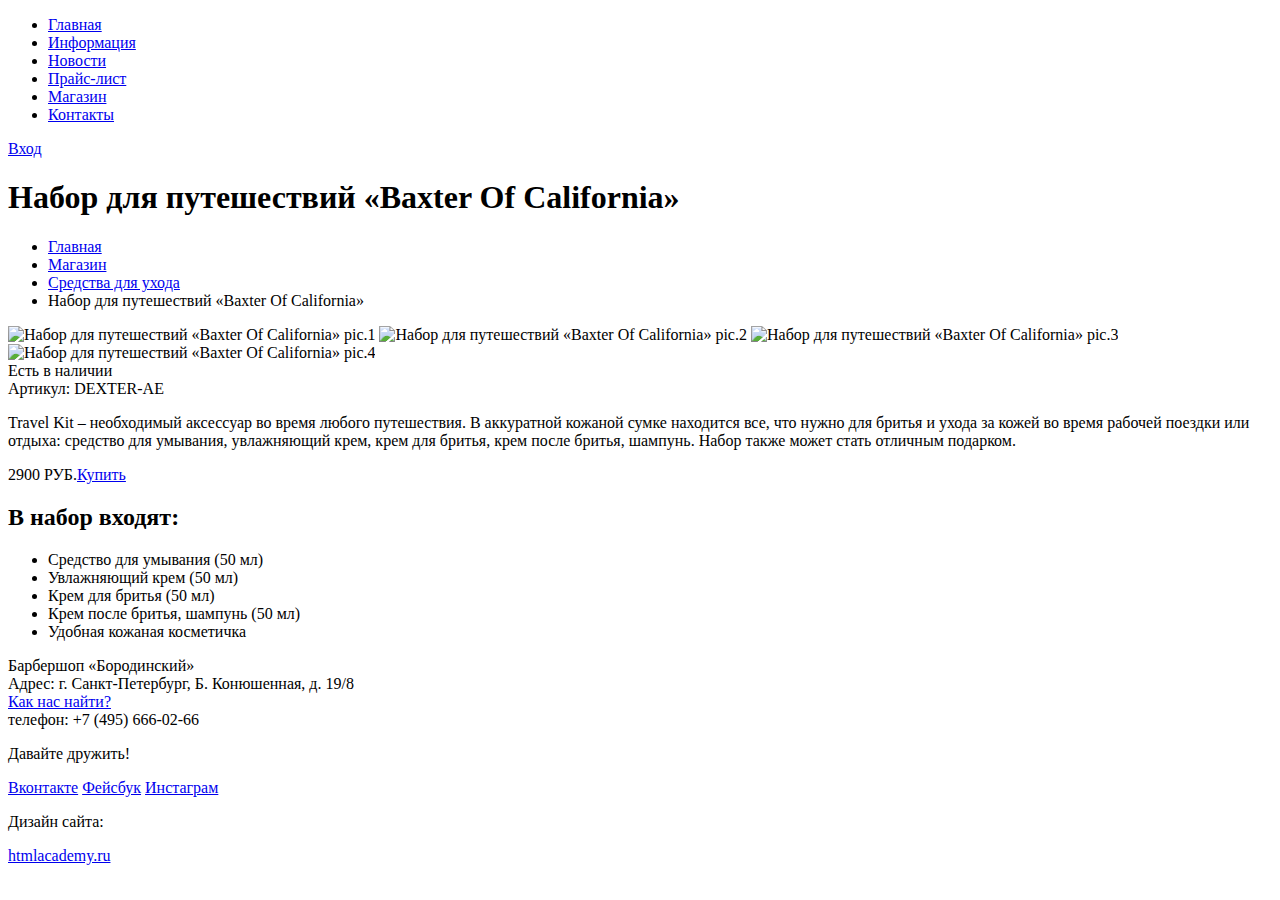
==== catalog-item.html @ 0af70667 "изменения в catalog и catalog-item (доделан)" ====
<!DOCTYPE html>
<html>
<head>
    <meta charset="utf-8">
    <title>Барбершоп «Бородинский»</title>
</head>
<body>
    <header class="main-header">
        <div class="main-container clearfix">
            <nav class="main-navigation">
                <ul>
                    <li>
                    <a href="index.html">Главная</a>
                    </li>
                    <li>
                    <a href="info.html">Информация</a>
                    </li>
                    <li>
                    <a href="news.html">Новости</a>
                    </li>
                    <li>
                    <a href="price-list.html">Прайс-лист</a>
                    </li>
                    <li class="active">
                    <a href="catalog.html">Магазин</a>
                    </li>
                    <li>
                    <a href="contacts.html">Контакты</a>
                    </li>
                </ul>           
            </nav>
            <div class="user-block">
                <a href="#" class="login">Вход</a>
            </div>
        </div>  
    </header>
    
    <div class="breadcrumbs">
        <h1>Набор для путешествий &laquo;Baxter Of California&raquo;</h1>
        <ul>
            <li>
                <a href="index.html">Главная</a>
            </li>
            <li>
                <a href="catalog.html">Магазин</a>
            </li>
            <li>
                <a href="#">Средства для ухода</a>
            </li>
            <li>
                Набор для путешествий &laquo;Baxter Of California&raquo;
            </li>
        </ul>
    </div>
    
    <section class="item-pictures">
        <img class="item-picture" src="placehold.it/460x500" width="460" height="500" alt="Набор для путешествий &laquo;Baxter Of California&raquo; pic.1">
        <img class="item-picture" src="placehold.it/140x150" width="140" height="150" alt="Набор для путешествий &laquo;Baxter Of California&raquo; pic.2">
        <img class="item-picture" src="placehold.it/140x150" width="140" height="150" alt="Набор для путешествий &laquo;Baxter Of California&raquo; pic.3">
        <img class="item-picture" src="placehold.it/140x150" width="140" height="150" alt="Набор для путешествий &laquo;Baxter Of California&raquo; pic.4">
    </section>
    
    <section class="item-feature">
        <div>
            Есть в наличии
        </div>
        <div>
            Артикул: DEXTER-AE
        </div>
        <p>Travel Kit – необходимый аксессуар во время любого путешествия. В аккуратной кожаной сумке находится все, что нужно для бритья и ухода за кожей во время рабочей поездки или отдыха: средство для умывания, увлажняющий крем, крем для бритья, крем после бритья, шампунь. Набор также может стать отличным подарком.</p>
    </section>
    <section class="item-price">
        <div>2900 РУБ.<a href="#" class="to-cart">Купить</a></div>
    </section>
    <section class="item-included">
        <h2>В набор входят:</h2>
        <ul>
            <li>Средство для умывания (50 мл)</li>
            <li>Увлажняющий крем (50 мл)</li>
            <li>Крем для бритья (50 мл)</li>
            <li>Крем после бритья, шампунь (50 мл)</li>
            <li>Удобная кожаная косметичка</li>
        </ul>
    </section>
    
    <footer class="main-footer">
        <div class="container clearfix">
            <section class="footer-contacts">
            Барбершоп «Бородинский»<br>
            Адрес: г. Санкт-Петербург, Б. Конюшенная, д. 19/8<br>
            <a href="#">Как нас найти?</a><br>
            телефон: +7 (495) 666-02-66
            </section>
            <section class="footer-social">
                <p>Давайте дружить!</p>
                <a href="#" class="social-btn social-btn-vk">Вконтакте</a>
                <a href="#" class="social-btn social-btn-fb">Фейсбук</a>
                <a href="#" class="social-btn social-btn-inst">Инстаграм</a>
            </section>
            <section class="footer-copyright">
                <p>Дизайн сайта:</p>
                    <a href="#" class="btn">htmlacademy.ru</a>
            </section>
        </div>
    </footer>
</body>
</html>
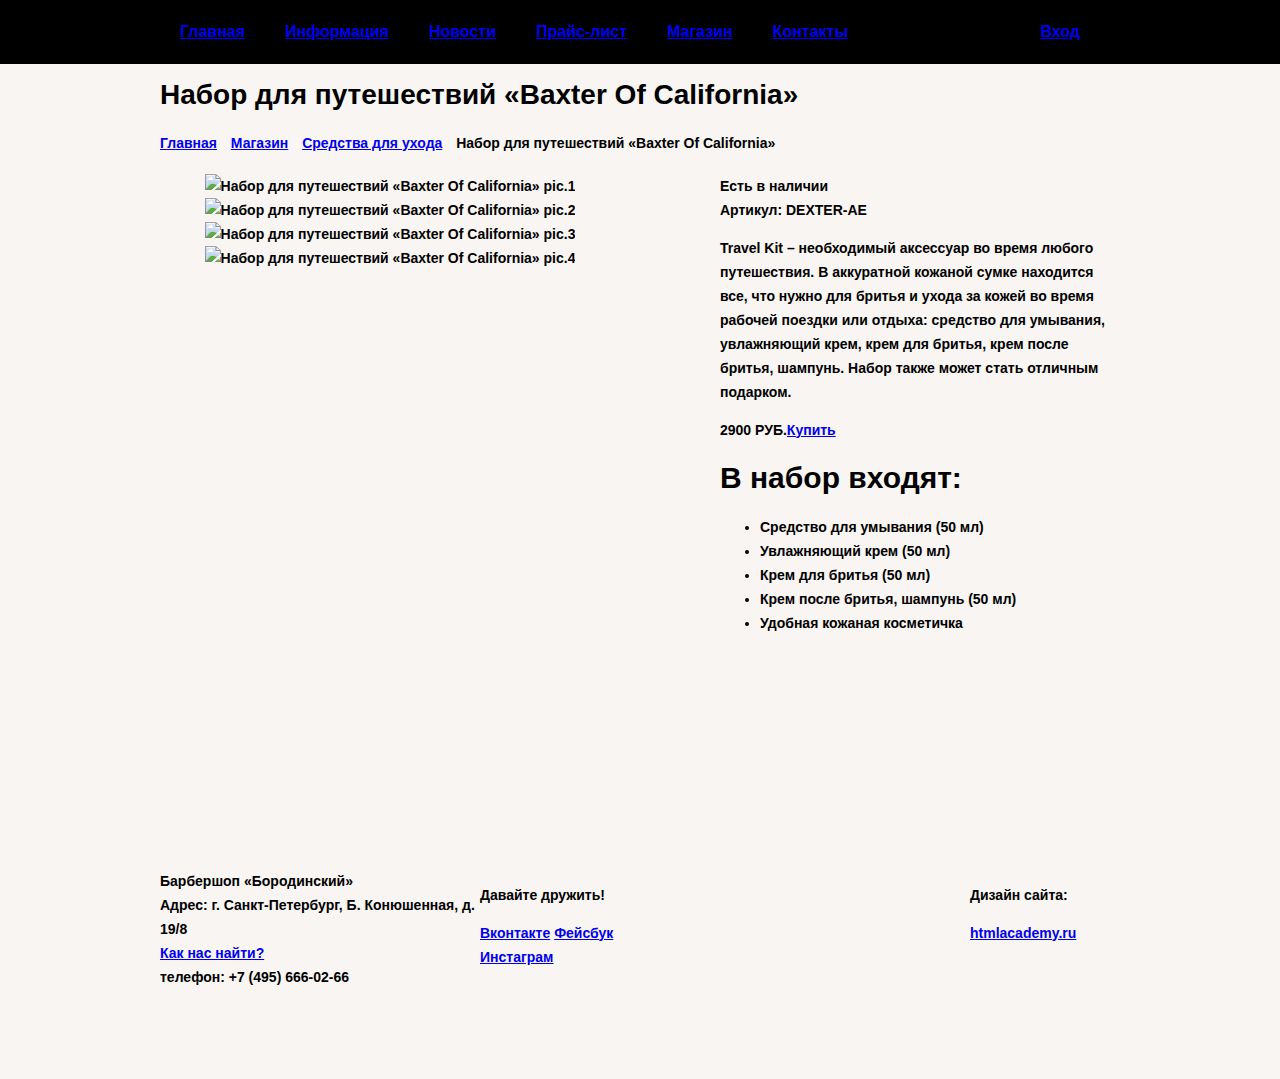
==== commit 9d40e27f: "каталог_итем доделан / снтка" ====
--- a/catalog-item.html
+++ b/catalog-item.html
@@ -3,29 +3,31 @@
 <head>
     <meta charset="utf-8">
     <title>Барбершоп «Бородинский»</title>
+    <link href="css/normalize.css" rel="stylesheet">
+    <link href="css/style.css" rel="stylesheet">
 </head>
 <body>
     <header class="main-header">
-        <div class="main-container clearfix">
+        <div class="container clearfix">
             <nav class="main-navigation">
                 <ul>
                     <li>
-                    <a href="index.html">Главная</a>
+                        <a href="index.html">Главная</a>
                     </li>
                     <li>
-                    <a href="info.html">Информация</a>
+                        <a href="info.html">Информация</a>
                     </li>
                     <li>
-                    <a href="news.html">Новости</a>
+                        <a href="news.html">Новости</a>
                     </li>
                     <li>
-                    <a href="price-list.html">Прайс-лист</a>
+                        <a href="price-list.html">Прайс-лист</a>
                     </li>
                     <li class="active">
-                    <a href="catalog.html">Магазин</a>
+                        <a href="catalog.html">Магазин</a>
                     </li>
                     <li>
-                    <a href="contacts.html">Контакты</a>
+                        <a href="contacts.html">Контакты</a>
                     </li>
                 </ul>           
             </nav>
@@ -35,9 +37,9 @@
         </div>  
     </header>
     
-    <div class="breadcrumbs">
+    <div class="container">
         <h1>Набор для путешествий &laquo;Baxter Of California&raquo;</h1>
-        <ul>
+        <ul class="breadcrumbs">
             <li>
                 <a href="index.html">Главная</a>
             </li>
@@ -53,35 +55,39 @@
         </ul>
     </div>
     
-    <section class="item-pictures">
-        <img class="item-picture" src="placehold.it/460x500" width="460" height="500" alt="Набор для путешествий &laquo;Baxter Of California&raquo; pic.1">
-        <img class="item-picture" src="placehold.it/140x150" width="140" height="150" alt="Набор для путешествий &laquo;Baxter Of California&raquo; pic.2">
-        <img class="item-picture" src="placehold.it/140x150" width="140" height="150" alt="Набор для путешествий &laquo;Baxter Of California&raquo; pic.3">
-        <img class="item-picture" src="placehold.it/140x150" width="140" height="150" alt="Набор для путешествий &laquo;Baxter Of California&raquo; pic.4">
-    </section>
+    <div class="container clearfix">
     
-    <section class="item-feature">
-        <div>
-            Есть в наличии
-        </div>
-        <div>
-            Артикул: DEXTER-AE
-        </div>
-        <p>Travel Kit – необходимый аксессуар во время любого путешествия. В аккуратной кожаной сумке находится все, что нужно для бритья и ухода за кожей во время рабочей поездки или отдыха: средство для умывания, увлажняющий крем, крем для бритья, крем после бритья, шампунь. Набор также может стать отличным подарком.</p>
-    </section>
-    <section class="item-price">
-        <div>2900 РУБ.<a href="#" class="to-cart">Купить</a></div>
-    </section>
-    <section class="item-included">
-        <h2>В набор входят:</h2>
-        <ul>
-            <li>Средство для умывания (50 мл)</li>
-            <li>Увлажняющий крем (50 мл)</li>
-            <li>Крем для бритья (50 мл)</li>
-            <li>Крем после бритья, шампунь (50 мл)</li>
-            <li>Удобная кожаная косметичка</li>
-        </ul>
-    </section>
+        <section class="item-pictures">
+            <img class="item-picture" src="img/item-pict-big.png" width="460" height="500" alt="Набор для путешествий &laquo;Baxter Of California&raquo; pic.1">
+            <img class="item-picture" src="img/item-pict-mini1.png" width="140" height="150" alt="Набор для путешествий &laquo;Baxter Of California&raquo; pic.2">
+            <img class="item-picture" src="img/item-pict-mini2.png" width="140" height="150" alt="Набор для путешествий &laquo;Baxter Of California&raquo; pic.3">
+            <img class="item-picture" src="img/item-pict-mini3.png" width="140" height="150" alt="Набор для путешествий &laquo;Baxter Of California&raquo; pic.4">
+        </section>
+    
+        <section class="description">
+            <div class="item-feature">
+                Есть в наличии
+            </div>
+
+            <div class="articul">
+                Артикул: DEXTER-AE
+            </div>
+
+            <p>Travel Kit – необходимый аксессуар во время любого путешествия. В аккуратной кожаной сумке находится все, что нужно для бритья и ухода за кожей во время рабочей поездки или отдыха: средство для умывания, увлажняющий крем, крем для бритья, крем после бритья, шампунь. Набор также может стать отличным подарком.</p>
+
+            <div class="price">2900 РУБ.<a href="#" class="to-cart">Купить</a></div>
+
+            <h2>В набор входят:</h2>
+            <ul class="item-included">
+                <li>Средство для умывания (50 мл)</li>
+                <li>Увлажняющий крем (50 мл)</li>
+                <li>Крем для бритья (50 мл)</li>
+                <li>Крем после бритья, шампунь (50 мл)</li>
+                <li>Удобная кожаная косметичка</li>
+            </ul>
+        </section>
+        
+    </div>
     
     <footer class="main-footer">
         <div class="container clearfix">
--- a/css/style.css
+++ b/css/style.css
@@ -0,0 +1,225 @@
+
+body {
+    
+    
+    font-family: "PT Sans Narrow", Arial, sans-serif;
+    font-weight: bold;
+    font-size: 14px;
+    line-height: 24px;
+    min-width: 800px;
+    margin: 0;
+    padding: 0;
+    color: #000;
+    background-color: #f8f5f2;
+    background-image: url(../img/catalog-pattern-noise.png);
+    
+    
+}
+
+.index {
+    background-color: #000;
+    background-image: url(../img/barber-back.jpg);
+    background-repeat: no-repeat;
+    background-position: center top;
+    background-size: 2560px auto;
+
+    color: #fff;
+}
+
+h1 {
+    
+}
+h2 {
+    font-size: 30px;
+}
+.main-header {
+    font-size: 16px;
+    background-color: #000;
+/*    padding: 5px 0;*/
+}
+.container {
+    width: 960px;
+    margin: 0 auto;
+/*    padding: 10px;*/
+}
+.clearfix:after {
+    content: "";
+    display: table;
+    clear: both;
+}
+.oline {
+    outline: 1px solid yellow;
+}
+.main-navigation {
+    float: left;
+}
+
+.main-navigation ul {
+    margin-top: 0;
+    padding-left: 0;
+}
+
+.main-navigation li {
+    list-style-type: none;
+    float: left;
+}
+
+.main-navigation li a {
+    padding: 20px 20px;
+    display: block;
+}
+
+.user-block {
+    float: right;
+    text-align: right;
+}
+
+.login {
+    padding: 20px 40px;
+    display: block;
+}
+
+.main-container {
+    margin: 10px auto;
+    padding-top: 50px;
+}
+
+.logo {
+    margin: 0 auto;
+    margin-bottom: 20px;
+    width: 368px;
+    height: 204px;
+    background-image: url(../img/logo-barbershop.png);
+    text-indent: 100%;
+    overflow: hidden;
+}
+
+
+.features-row {
+    margin-bottom: 35px;
+    padding: 5px;
+}
+
+.features-item {
+    min-height: 170px;
+    width: 300px;
+    float: left;
+    margin-right: 20px;
+    text-align: center;
+    
+}
+
+.features-item:last-child {
+    margin-right: 0;
+}
+
+.index-content {
+    margin-bottom: 30px;
+    padding: 35px 40px;
+/*    text-align: left;*/
+    background-color: #fff;
+    background-image: url(../img/catalog-pattern-noise.png);
+    color: #000;
+}
+
+.index-content:last-child {
+    margin-bottom: 0;
+}
+
+.content-column-left {
+    float: left;
+    min-height: 300px;
+    width: 340px;
+    text-align: left;
+}
+
+.content-column-right {
+    float: right;
+    min-height: 300px;
+    width: 340px;
+}
+
+.content-column-left li {
+    text-align: left;
+    list-style-type: none;
+}
+
+.main-footer {
+    padding: 20px 0;
+    background-image: url(../img/footer-pattern-noise.png);
+    min-height: 190px;
+}
+
+.footer-contacts {
+    float: left;
+    min-height: 90px;
+    width: 320px;
+}
+
+.footer-social {
+    float: left;
+    min-height: 90px;
+    width: 190px;
+}
+
+.footer-copyright {
+    float: right;
+    min-height: 90px;
+    width: 150px;
+}
+
+.filter {
+    float: left;
+    width: 190px;
+    min-height: 580px;
+    margin-left: 10px;
+}
+
+.products {
+    float: right;
+    width: 700px;
+    min-height: 620px;
+}
+
+.product {
+    display: inline-block;
+    vertical-align: top;
+/*    font-size: 14px*/
+    width: 220px;
+    min-height: 300px;
+    margin: 0 5px 5px 0;
+}
+
+.news-preview {
+    padding-left: 0;
+}
+
+.gallery-content {
+    margin: 0;
+}
+
+.filter label {
+    display: block;
+}
+
+.breadcrumbs li {
+    display: inline-block;
+    padding: 5px 10px 5px 0;
+}
+
+.breadcrumbs {
+    padding-left: 0;
+}
+
+.item-pictures {
+    float: left;
+    width: 460px;
+    min-height: 675px;
+    margin-right: 20px;
+    text-align: center;
+}
+
+.description {
+    float: right;
+    width: 400px;
+}
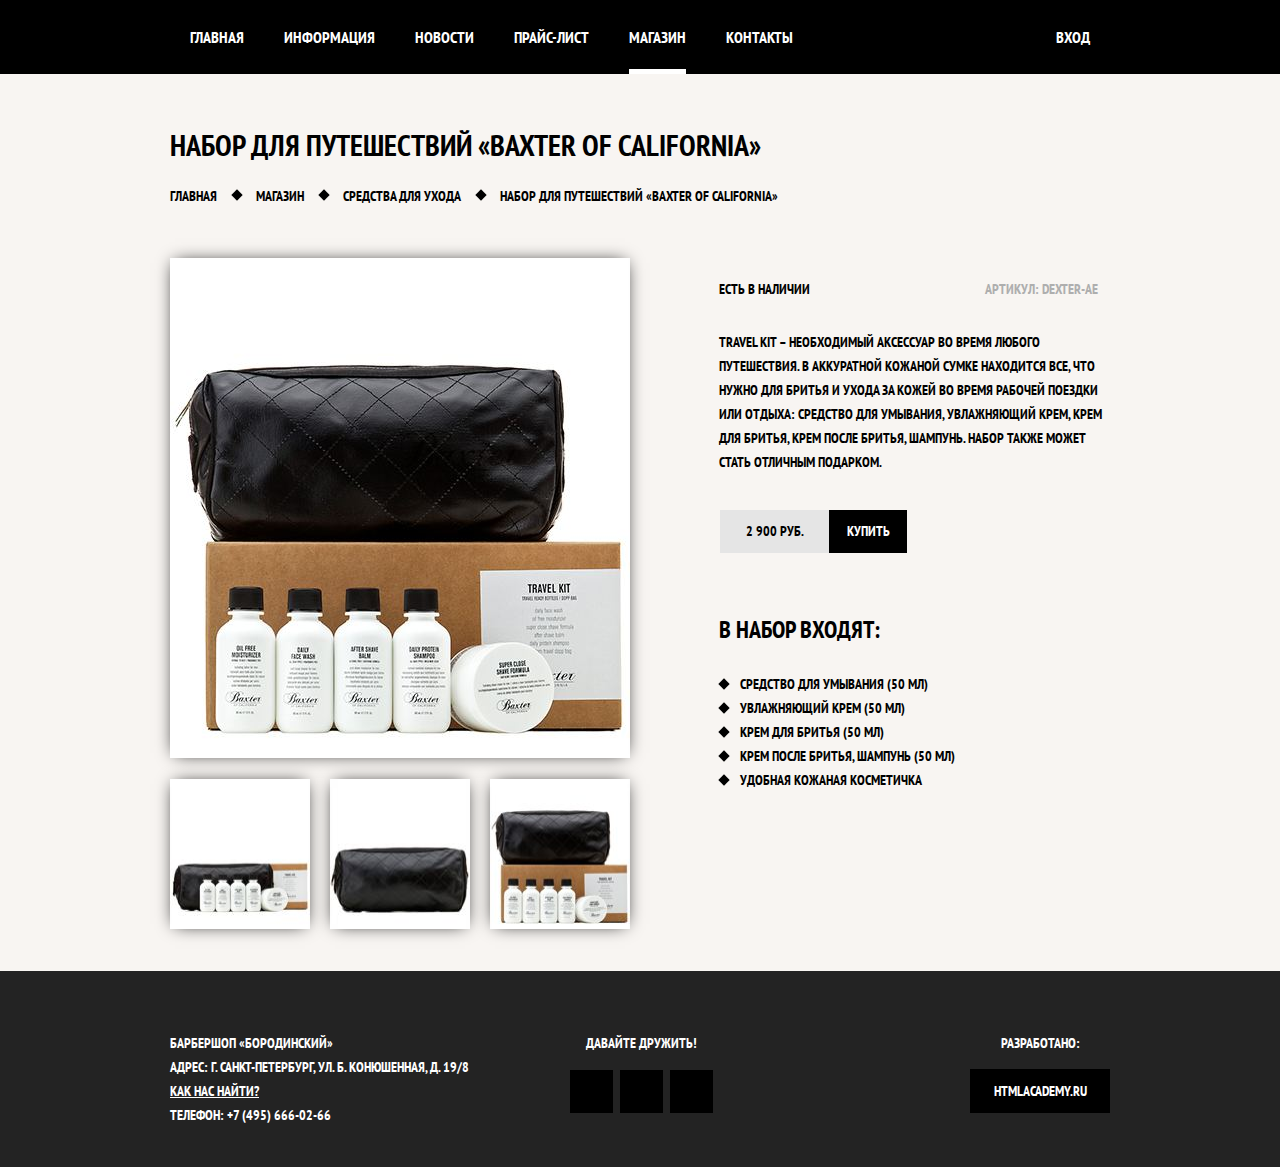
==== commit 4bc83cca: "доделана карточка товара" ====
--- a/catalog-item.html
+++ b/catalog-item.html
@@ -3,8 +3,10 @@
 <head>
     <meta charset="utf-8">
     <title>Барбершоп «Бородинский»</title>
+    <link href="https://fonts.googleapis.com/css?family=PT+Sans+Narrow:400,700&amp;subset=latin,cyrillic"  rel="stylesheet">
     <link href="css/normalize.css" rel="stylesheet">
     <link href="css/style.css" rel="stylesheet">
+<!--    <base href="/BBshop/">-->
 </head>
 <body>
     <header class="main-header">
@@ -37,7 +39,7 @@
         </div>  
     </header>
     
-    <div class="container">
+    <div class="item-name container">
         <h1>Набор для путешествий &laquo;Baxter Of California&raquo;</h1>
         <ul class="breadcrumbs">
             <li>
@@ -58,24 +60,32 @@
     <div class="container clearfix">
     
         <section class="item-pictures">
-            <img class="item-picture" src="img/item-pict-big.png" width="460" height="500" alt="Набор для путешествий &laquo;Baxter Of California&raquo; pic.1">
-            <img class="item-picture" src="img/item-pict-mini1.png" width="140" height="150" alt="Набор для путешествий &laquo;Baxter Of California&raquo; pic.2">
-            <img class="item-picture" src="img/item-pict-mini2.png" width="140" height="150" alt="Набор для путешествий &laquo;Baxter Of California&raquo; pic.3">
-            <img class="item-picture" src="img/item-pict-mini3.png" width="140" height="150" alt="Набор для путешествий &laquo;Baxter Of California&raquo; pic.4">
+            <img class="item-picture-big" src="pict/item-pict-big.jpg" width="460" height="500" alt="Набор для путешествий &laquo;Baxter Of California&raquo; pic.1">
+            <img class="item-picture" src="pict/item-pict-mini1.jpg" width="140" height="150" alt="Набор для путешествий &laquo;Baxter Of California&raquo; pic.2">
+            <img class="item-picture" src="pict/item-pict-mini2.jpg" width="140" height="150" alt="Набор для путешествий &laquo;Baxter Of California&raquo; pic.3">
+            <img class="item-picture" src="pict/item-pict-mini3.jpg" width="140" height="150" alt="Набор для путешествий &laquo;Baxter Of California&raquo; pic.4">
         </section>
     
         <section class="description">
-            <div class="item-feature">
-                Есть в наличии
-            </div>
+           
+            <div class="clearfix">
+                <div class="item-feature">
+                    Есть в наличии
+                </div>
 
-            <div class="articul">
-                Артикул: DEXTER-AE
+                <div class="article">
+                    Артикул: DEXTER-AE
+                </div>
             </div>
 
             <p>Travel Kit – необходимый аксессуар во время любого путешествия. В аккуратной кожаной сумке находится все, что нужно для бритья и ухода за кожей во время рабочей поездки или отдыха: средство для умывания, увлажняющий крем, крем для бритья, крем после бритья, шампунь. Набор также может стать отличным подарком.</p>
 
-            <div class="price">2900 РУБ.<a href="#" class="to-cart">Купить</a></div>
+<!--            <div class="price">2900 РУБ.<a href="#" class="to-cart">Купить</a></div>-->
+            
+            <div class="price-and-btn clearfix">
+                <p class="price">2 900 РУБ.</p>
+                <a href="#" class="to-cart">Купить</a>
+            </div>
 
             <h2>В набор входят:</h2>
             <ul class="item-included">
@@ -93,7 +103,7 @@
         <div class="container clearfix">
             <section class="footer-contacts">
             Барбершоп «Бородинский»<br>
-            Адрес: г. Санкт-Петербург, Б. Конюшенная, д. 19/8<br>
+            Адрес: г. Санкт-Петербург, ул. Б. Конюшенная, д. 19/8<br>
             <a href="#">Как нас найти?</a><br>
             телефон: +7 (495) 666-02-66
             </section>
@@ -104,7 +114,7 @@
                 <a href="#" class="social-btn social-btn-inst">Инстаграм</a>
             </section>
             <section class="footer-copyright">
-                <p>Дизайн сайта:</p>
+                <p>РАЗРАБОТАНО:</p>
                     <a href="#" class="btn">htmlacademy.ru</a>
             </section>
         </div>
--- a/css/style.css
+++ b/css/style.css
@@ -3,10 +3,11 @@
     
     
     font-family: "PT Sans Narrow", Arial, sans-serif;
-    font-weight: bold;
+    font-weight: 700;
     font-size: 14px;
+    text-transform: uppercase;
     line-height: 24px;
-    min-width: 800px;
+    min-width: 960px;
     margin: 0;
     padding: 0;
     color: #000;
@@ -17,12 +18,8 @@
 }
 
 .index {
-    background-color: #000;
-    background-image: url(../img/barber-back.jpg);
-    background-repeat: no-repeat;
-    background-position: center top;
+    background: #070707 url(../img/barber-back.jpg) no-repeat center top;
     background-size: 2560px auto;
-
     color: #fff;
 }
 
@@ -32,41 +29,74 @@
 h2 {
     font-size: 30px;
 }
+
+h3 {
+    font-size: 24px;
+}
+
 .main-header {
     font-size: 16px;
     background-color: #000;
-/*    padding: 5px 0;*/
-}
+    margin-bottom: 7px;
+}
+
 .container {
-    width: 960px;
+    width: 940px;
     margin: 0 auto;
-/*    padding: 10px;*/
-}
+    padding: 0 10px;
+}
+
 .clearfix:after {
     content: "";
     display: table;
     clear: both;
 }
+
 .oline {
-    outline: 1px solid yellow;
-}
+    outline: 1px solid green;
+}
+
 .main-navigation {
     float: left;
 }
 
 .main-navigation ul {
-    margin-top: 0;
-    padding-left: 0;
+    margin: 0;
+    padding: 0;
+    list-style: none;
 }
 
 .main-navigation li {
-    list-style-type: none;
     float: left;
 }
 
 .main-navigation li a {
-    padding: 20px 20px;
-    display: block;
+    padding: 25px 20px;
+    display: block;
+    text-decoration: none;
+    color: #fff;
+}
+
+.main-navigation a:hover {
+    background: #242424;
+}
+
+.main-navigation .active a:after {
+    content: "";
+    position: absolute;
+    left: 20px;
+    right: 20px;
+    bottom: 0;
+    height: 5px;
+    background: #fff;
+}
+
+.main-navigation .active a:hover {
+    background: none;
+}
+
+.main-navigation .active a {
+    position: relative;
 }
 
 .user-block {
@@ -74,20 +104,42 @@
     text-align: right;
 }
 
-.login {
-    padding: 20px 40px;
-    display: block;
+.user-block a {
+    position: relative;
+    display: block;
+    padding: 25px 20px 25px 50px;
+    text-decoration: none;
+    color: #fff;
+}
+
+.user-block a:hover {
+    background: #242424;
+}
+
+.user-block a:before {
+    content: "";
+    position: absolute;
+    top: 28px;
+    left: 20px;
+    width: 18px;
+    height: 18px;
+    background: url('../img/spritesheet.png') -275px -2px no-repeat;
+    opacity: 0.3;
+}
+
+.user-block a:hover:before {
+    opacity: 1;
 }
 
 .main-container {
-    margin: 10px auto;
+    margin: 0px auto;
     padding-top: 50px;
 }
 
 .logo {
     margin: 0 auto;
-    margin-bottom: 20px;
-    width: 368px;
+    margin-bottom: 30px;
+    width: 364px;
     height: 204px;
     background-image: url(../img/logo-barbershop.png);
     text-indent: 100%;
@@ -96,12 +148,10 @@
 
 
 .features-row {
-    margin-bottom: 35px;
-    padding: 5px;
+    margin-bottom: 70px;
 }
 
 .features-item {
-    min-height: 170px;
     width: 300px;
     float: left;
     margin-right: 20px;
@@ -113,113 +163,635 @@
     margin-right: 0;
 }
 
+.features-title {
+    position: relative;
+    font-size: 30px;
+    padding-bottom: 45px;
+    margin-bottom: 33px;
+}
+
+.features-title:after {
+    content: "";
+    position: absolute;
+    bottom: 0;
+    left: 50%;
+    margin-left: -10px;
+    display: block;
+    width: 20px;
+    height: 20px;
+    background-color: #fff;
+    transform: rotate(45deg);
+}
+
+.features-item p {
+    margin: 10px;
+}
+
 .index-content {
-    margin-bottom: 30px;
-    padding: 35px 40px;
-/*    text-align: left;*/
-    background-color: #fff;
-    background-image: url(../img/catalog-pattern-noise.png);
+    margin-bottom: 35px;
+    padding: 53px 80px;
+    background-color: #f7f4f1;
+    background:url(../img/vertival-line-index.png) no-repeat center, url(../img/catalog-pattern-noise.png);
     color: #000;
 }
 
+.index-content time {
+    text-transform: none;
+    font-weight: 400;
+}
+
 .index-content:last-child {
-    margin-bottom: 0;
+    margin-bottom: 60px;
+    padding-bottom: 60px;
 }
 
 .content-column-left {
     float: left;
     min-height: 300px;
-    width: 340px;
+    width: 350px;
     text-align: left;
 }
 
 .content-column-right {
     float: right;
     min-height: 300px;
-    width: 340px;
+    width: 300px;
 }
 
 .content-column-left li {
     text-align: left;
-    list-style-type: none;
+    list-style: none;
+    margin-bottom: 25px;
+}
+
+.content-column-title {
+    font-weight: 700;
+    margin: 0;
+    margin-bottom: 33px;
+
+}
+
+.btn {
+    display: inline-block;
+    vertical-align: middle;
+    font-family: "PT Sans Narrow", Arial, sans-serif;
+    font-weight: 700;
+    font-size: 14px;
+    text-transform: uppercase;
+    line-height: 24px;
+    text-decoration: none;
+    text-align: center;
+    color: #fff;
+    background: #000;
+    border: none;
+    outline: none;
+    cursor: pointer;
+    margin-right: 16px;
+    margin-top: 3px;
+    width: 140px;
+    padding: 10px 0;
+    
+}
+
+.btn:hover,
+.btn:active {
+    background-color: #663d15;
+
+}
+
+.btn:disabled {
+    cursor: default;
+    opacity: 0.5;
+    }
+
+.btn:disabled:hover {
+    background: #000;
+}
+
+.btn-cont-info {
+    margin-top: 20px;
+}
+
+.gallery {
+    position: relative;
+    height: 260px;
+}
+
+.gallery-content {
+    height: 164px;
+    margin: 0;
+    margin-top: 40px;
+    border: 7px solid #fff;
+    background: #ccc;
+}
+
+.gallery-content img {
+    width: 286px;
+    height: 164px;
+}
+
+.gallery .btn {
+    width: 140px;
+    margin: 0;
+    position: absolute;
+    bottom: 2px;
+}
+
+.gallery-prev {
+    left: 0;
+}
+
+.gallery-next {
+    right: 0;
+}
+
+.index-content p {
+    margin: 0;
+    margin-bottom: 25px;
+    width: 295px;
+}
+
+.appointment-form  input {
+    width: 106px;
+    padding: 7px 15px;
+    border: 2px solid #000;
+    font-family: "PT Sans Narrow", Arial, sans-serif;
+    font-size: 14px;
+    line-height: 24px;
+    text-transform: uppercase;
+    color: #000;
+    background: #f9f6f3;
+    outline: none;
+    float: left;
+    margin-right: 20px;
+    margin-bottom: 21px;
+}
+
+.appointment-form  input:focus {
+    border: 2px solid #663d15;
+}
+
+.appointment-form  input:nth-child(2n) {
+    margin-right: 0;
+}
+
+.appointment-form .btn {
+    clear: both;
+    width: 100%;
+    margin-top: 13px;
 }
 
 .main-footer {
-    padding: 20px 0;
-    background-image: url(../img/footer-pattern-noise.png);
-    min-height: 190px;
+    padding-top: 60px;
+    padding-bottom: 40px;
+    background: #232323 url(../img/footer-pattern-noise.png);
+    color: #fff;
+}
+
+.footer-shadow {
+    box-shadow: inset 0 25px 15px -10px #131313;
 }
 
 .footer-contacts {
     float: left;
-    min-height: 90px;
     width: 320px;
+    margin-right: 78px;
 }
 
 .footer-social {
     float: left;
-    min-height: 90px;
-    width: 190px;
+    text-align: center;
 }
 
 .footer-copyright {
     float: right;
-    min-height: 90px;
-    width: 150px;
-}
+    max-width: 320px;
+}
+
+.footer-contacts a {
+    color: #fff;
+}
+
+.footer-contacts a:hover {
+    text-decoration: none;
+}
+
+.footer-social p {
+    margin: 0;
+    margin-bottom: 15px;
+}
+
+.footer-copyright p {
+    margin: 0;
+    margin-bottom: 9px;
+    text-align: center;
+}
+
+.social-btn {
+    display: inline-block;
+    vertical-align: top;
+    width: 43px;
+    height: 43px;
+    font-size: 0;
+    text-decoration: none;
+    background: #000 url("../img") no-repeat center;
+    margin: 0 2px;
+}
+
+.social-btn-vk {
+    background: #000 url('../img/spritesheet.png') -452px 11px no-repeat;
+}
+
+.social-btn-fb {
+    background: #000 url('../img/spritesheet.png') -299px 9px no-repeat;
+}
+
+.social-btn-inst {
+    background: #000 url('../img/spritesheet.png') -367px 10px no-repeat;
+}
+
+.social-btn-vk:hover {
+    background: #fff url('../img/spritesheet.png') -497px 11px no-repeat;
+}
+
+.social-btn-fb:hover {
+    background: #fff url('../img/spritesheet.png') -331px 9px no-repeat;
+}
+
+.social-btn-inst:hover {
+    background: #fff url('../img/spritesheet.png') -408px 10px no-repeat;
+}
+
+.social-btn:hover {
+    background-color: #fff;
+}
+
+.footer-copyright .btn {
+    margin-right: 0;
+    margin-top: 5px;
+}
+
+.footer-copyright .btn:hover {
+    color: #000;
+    background: #fff;
+}
+
+
+/*-------- catalog ----------*/
+
+/*-------- breadcrumbs ----------*/
+
+.crumbs-header {
+    margin-top: 58px;
+}
+
+.breadcrumbs {
+    margin-top: 25px;
+    margin-bottom: 26px;
+    padding-left: 0;
+}
+
+.breadcrumbs ul {
+    margin: 0;
+    padding: 0;
+}
+
+.breadcrumbs li {
+    display: inline-block;
+    vertical-align: middle;
+    margin-right: 20px;
+    position: relative;
+}
+
+.breadcrumbs li a {
+    text-decoration: none;
+    list-style: none;
+    color: #000;
+    padding: 5px 16px 5px 0;
+    position: relative;
+}
+
+.breadcrumbs li span {
+    color: #aba9a7;
+}
+
+.breadcrumbs li a:after {
+    position: absolute;
+    content: "";
+    display: block;
+    width: 8px;
+    height: 8px;
+    background: #000;
+    top: 0;
+    left: 100%;
+    margin-top: 9px;
+    transform: rotate(45deg);
+}
+
+
+/*-------- filters ----------*/
 
 .filter {
     float: left;
     width: 190px;
     min-height: 580px;
-    margin-left: 10px;
-}
+}
+
+.filter-h3-1 {
+    margin-bottom: 28px;
+}
+
+.filter label {
+    display: block;
+    padding-bottom: 5px;
+    cursor: pointer;
+}
+
+.filter input[type="checkbox"] {
+    display: none;
+}
+
+.filter input[type="checkbox"] + label {
+    display: block;
+    position: relative;
+    padding-left: 40px;
+    margin-bottom: 9px;
+}
+
+.filter input[type="checkbox"] + label::before {
+    content: "";
+    display: block;
+    position: absolute;
+    top: 2px;
+    left: 0;
+    width: 22px;
+    height: 22px;
+    background: url('../img/spritesheet.png') -123px -2px no-repeat;
+}
+
+.filter input[type="checkbox"]:checked + label::before {
+    background: url('../img/spritesheet.png') -163px -2px no-repeat;
+}
+
+.filter input[type="checkbox"]:disabled + label::before {
+    opacity: 0.4;
+}
+
+.filter-h3-2 {
+    margin-top: 42px;
+    margin-bottom: 30px;
+}
+
+.filter input[type="radio"] {
+    display: none;
+}
+
+.filter input[type="radio"] + label {
+    display: block;
+    position: relative;
+    line-height: 16px;
+    padding-left: 44px;
+    padding-top: 3px;
+    margin-bottom: 14px;
+}
+
+.filter input[type="radio"] + label::before {
+    content: "";
+    display: block;
+    position: absolute;
+    top: 0px;
+    left: 0;
+    width: 22px;
+    height: 22px;
+    background: url('../img/spritesheet.png') -42px -2px no-repeat;
+}
+
+.filter input[type="radio"]:checked + label::before {
+    background: url('../img/spritesheet.png') -82px -2px no-repeat;
+}
+
+.filter input[type="radio"]:disabled + label::before {
+    opacity: 0.4;
+}
+
+.filter-btn {
+    text-transform: uppercase;
+    color: #fff;
+    border: none;
+    width: 112px;
+    margin-top: 34px;
+    background-color: #000;
+}
+
+/*-------- products ----------*/
 
 .products {
     float: right;
     width: 700px;
     min-height: 620px;
+    margin-top: 26px;
 }
 
 .product {
     display: inline-block;
     vertical-align: top;
-/*    font-size: 14px*/
     width: 220px;
-    min-height: 300px;
-    margin: 0 5px 5px 0;
-}
+    min-height: 286px;
+    margin: 0px 17px 21px 0;
+    background-color: #fff;
+    box-shadow: 0px 0px 17px -5px;
+}
+
+.product:nth-child(3n+3) {
+    margin-right: 0;
+}
+
+.product > a {
+    text-decoration: none;
+    list-style: none;
+    color: #000;
+}
+
+.product-title {
+    text-transform: none;
+    margin-top: 7px;
+    margin-left: 16px;
+    line-height: 18px;
+    
+}
+
+.product-title span {
+    text-transform: uppercase;
+    display: block;
+}
+
+.price-and-btn {
+    height: 43px;
+    width: 187px;
+    margin-top: 13px;
+    margin-left: 17px;
+}
+
+.price {
+    float: left;
+    width: 109px;
+    height: 34px;
+    background-color: #e5e5e5;
+    text-align: center;
+    margin: 0;
+    padding-top: 9px;
+    
+}
+
+.to-cart {
+    float: right;
+    width: 78px;
+    height: 34px;
+    text-decoration: none;
+    color: #fff;   
+    background-color: #000;
+    text-align: center;
+    padding-top: 9px;
+}
+
+.to-cart:hover,
+.to-cart:active {
+    background-color: #663d15;
+}
+
 
 .news-preview {
     padding-left: 0;
-}
-
-.gallery-content {
-    margin: 0;
-}
-
-.filter label {
-    display: block;
-}
-
-.breadcrumbs li {
+    width: 300px;
+}
+
+.page-navigation {
+    margin-top: 23px;
+    margin-bottom: 45px;
+}
+
+.page-navigation a {
+    text-decoration: none;
+    color: #fff;
+    background-color: #000;
+    width: 43px;
+    height: 34px;
     display: inline-block;
-    padding: 5px 10px 5px 0;
-}
-
-.breadcrumbs {
-    padding-left: 0;
-}
+    vertical-align: middle;
+    text-align: center;
+    margin-right: 4px;
+    padding-top: 9px;
+}
+
+.page-navigation span {
+    width: 43px;
+    height: 34px;
+    display: inline-block;
+    vertical-align: middle;
+    text-align: center;
+    background-color: #fff;
+    margin-right: 4px;
+    padding-top: 9px;
+}
+
+
+/*-------- catalog-item ----------*/
+
+/*-------- item-name ----------*/
+
+.item-name {
+    margin-top: 59px;
+    margin-bottom: 50px;
+}
+
+.item-name h1 {
+    font-size: 30px;
+}
+
+/*-------- picture ----------*/
 
 .item-pictures {
     float: left;
     width: 460px;
     min-height: 675px;
-    margin-right: 20px;
-    text-align: center;
-}
+    margin-bottom: 35px;
+}
+
+.item-picture {
+    margin-right: 17px;
+    margin-top: 14px;
+}
+
+.item-picture:last-child {
+    margin-right: 0;
+}
+
+.item-picture-big,
+.item-picture {
+    box-shadow: 0px 0px 17px -5px;
+}
+
+/*-------- description ...  ----------*/
 
 .description {
+    padding-top: 19px;
     float: right;
     width: 400px;
 }
+
+.item-feature {
+    float: left;
+    margin-left: 9px;
+}
+
+.article {
+    float: right;
+    margin-right: 12px;
+    color: #aeaeae;
+}
+
+.description p {
+    margin: 29px 0 36px 9px;
+}
+
+.description .price-and-btn {
+    margin-left: 10px;
+    margin-bottom: 65px;
+}
+
+.description .price {
+    margin: 0;
+}
+
+.description h2 {
+    margin: 0 0 30px 9px;
+    font-size: 24px;
+}
+
+.item-included {
+    padding: 0;
+}
+
+.item-included li {
+    list-style: none;
+    padding-left: 30px;
+    position: relative;
+}
+
+.item-included li:after {
+    position: absolute;
+    content: "";
+    display: block;
+    width: 8px;
+    height: 8px;
+    background: #000;
+    top: -1px;
+    left: 10px;
+    margin-top: 9px;
+    transform: rotate(45deg);
+}
+
+
+
+
+
